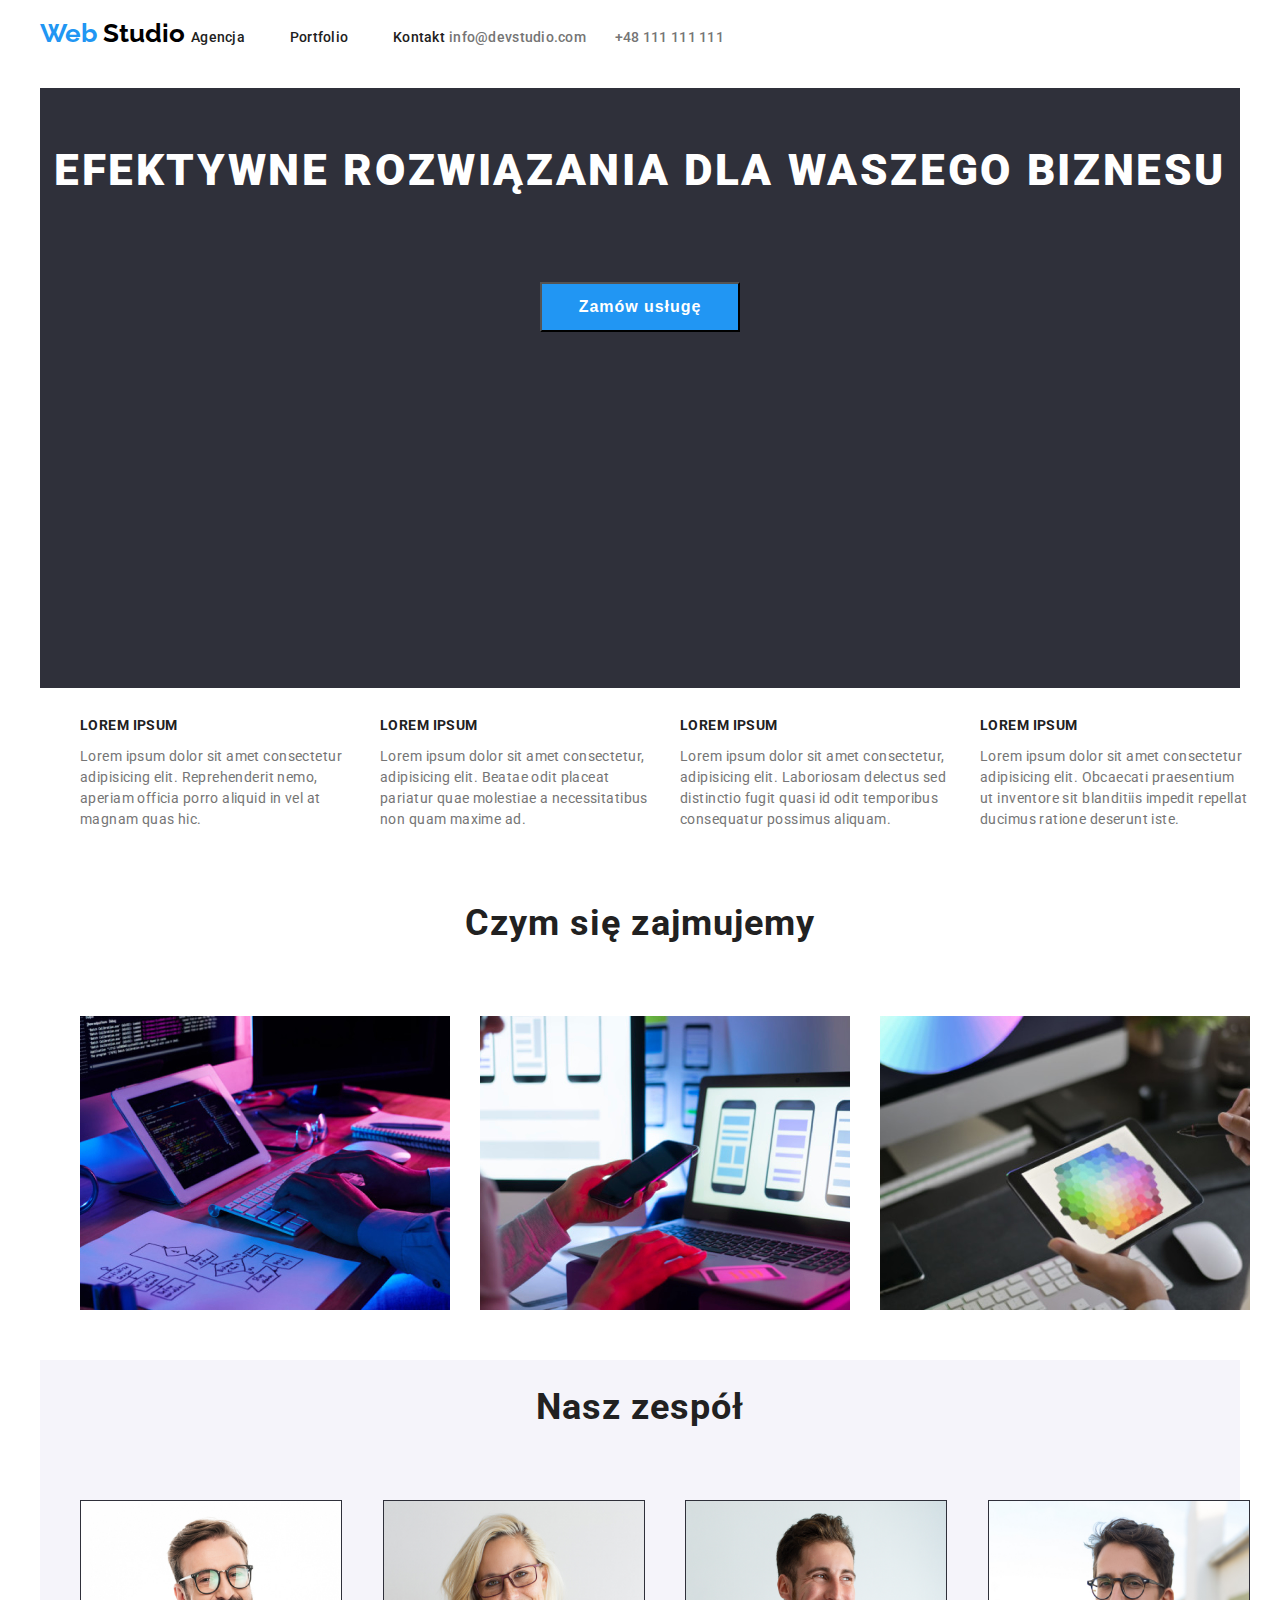
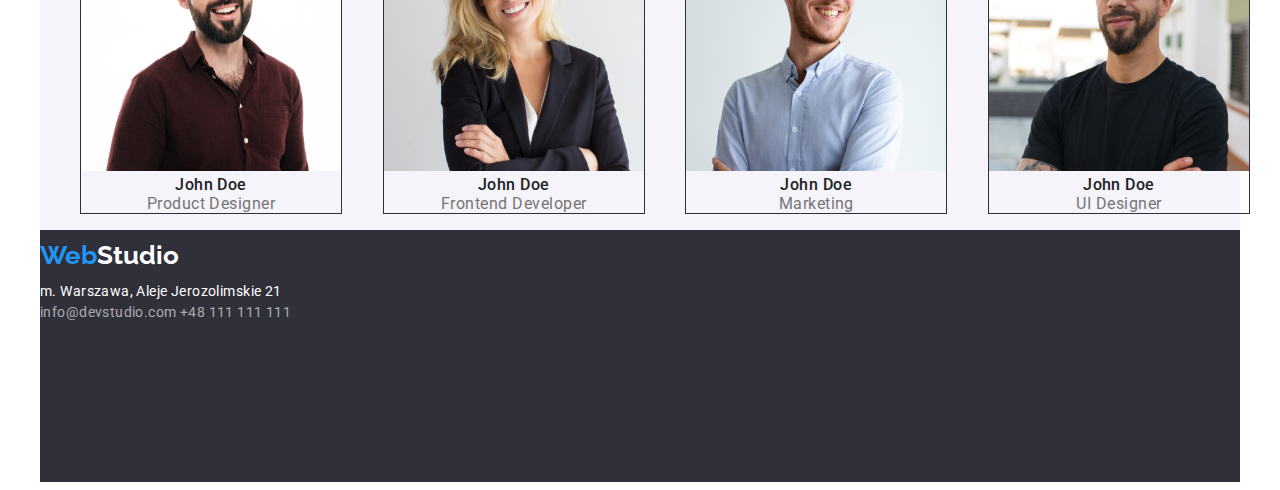
==== index.html @ 4820abee "Added geometry to index.html" ====
<!DOCTYPE html>
<html lang="pl">
  <head>
    <meta charset="UTF-8" />
    <meta name="viewport" content="width=device-width, initial-scale=1.0" />
    <link rel="stylesheet" href="modern-normalize.css" />
    <link rel="stylesheet" href="styles.css" />
    <link
      href="https://fonts.googleapis.com/css2?family=Raleway:wght@700&family=Roboto:wght@400;500;700;900&display=swap"
      rel="stylesheet"
    />
    <title>Studio</title>
  </head>
  <body class="container">
    <header class="header-bar">
      <a class="name" href="index.html">
        <span class="name-first">Web</span>
        <span class="name-second">Studio</span>
      </a>
      <nav class="navbar">
        <a class="navigation" href="index.html">Agencja</a>
        <a class="navigation" href="portfolio.html">Portfolio</a>
        <a class="navigation" href="/kontakt">Kontakt</a>
      </nav>
      <div class="contact-box">
        <a class="contact" href="mailto:info@devstudio.com">
          info@devstudio.com
        </a>
        <a class="contact" href="tel:+48111111111">+48 111 111 111</a>
      </div>
    </header>
    <main>
      <section class="header">
        <h1 class="header-text">Efektywne rozwiązania dla Waszego biznesu</h1>
        <button class="header-button" type="button">Zamów usługę</button>
      </section>
      <div>
        <section>
          <ul class="solutions-box">
            <li class="solution">
              <h3 class="solutions-title">Lorem ipsum</h3>
              <span class="solutions-item">
                Lorem ipsum dolor sit amet consectetur adipisicing elit.
                Reprehenderit nemo, aperiam officia porro aliquid in vel at
                magnam quas hic.
              </span>
            </li>
            <li class="solution">
              <h3 class="solutions-title">Lorem ipsum</h3>
              <span class="solutions-item">
                Lorem ipsum dolor sit amet consectetur, adipisicing elit. Beatae
                odit placeat pariatur quae molestiae a necessitatibus non quam
                maxime ad.
              </span>
            </li>
            <li class="solution">
              <h3 class="solutions-title">Lorem ipsum</h3>
              <span class="solutions-item">
                Lorem ipsum dolor sit amet consectetur, adipisicing elit.
                Laboriosam delectus sed distinctio fugit quasi id odit
                temporibus consequatur possimus aliquam.
              </span>
            </li>
            <li class="solution">
              <h3 class="solutions-title">Lorem ipsum</h3>
              <span class="solutions-item">
                Lorem ipsum dolor sit amet consectetur adipisicing elit.
                Obcaecati praesentium ut inventore sit blanditiis impedit
                repellat ducimus ratione deserunt iste.
              </span>
            </li>
          </ul>
        </section>
        <section>
          <h2 class="whatwedo-title">Czym się zajmujemy</h2>
          <ul class="whatwedo">
            <li>
              <img
                src="images/box1.jpg"
                alt="Człowiek piszący na klawiaturze"
                width="370"
                height="294"
              />
            </li>
            <li>
              <img
                src="images/box2.jpg"
                alt="Człowiek trzymający smartfon w ręku"
                width="370"
                height="294"
              />
            </li>
            <li>
              <img
                src="images/box3.jpg"
                alt="Człowiek korzystający z tableta z rysikiem"
                width="370"
                height="294"
              />
            </li>
          </ul>
        </section>
      </div>
      <section class="team">
        <h2 class="team-title">Nasz zespół</h2>
        <ul class="team-list">
          <li class="team-list-item">
            <img
              src="images/team1.jpg"
              alt="Pracownik John Doe"
              width="260"
              height="270"
            /><span class="team-name">John Doe</span>
            <span class="team-position">Product Designer</span>
          </li>
          <li class="team-list-item">
            <img
              src="images/team2.jpg"
              alt="Pracowniczka John Doe"
              width="260"
              height="270"
            /><span class="team-name">John Doe</span>
            <span class="team-position">Frontend Developer</span>
          </li>
          <li class="team-list-item">
            <img
              src="images/team3.jpg"
              alt="Pracownik John Doe"
              width="260"
              height="270"
            /><span class="team-name">John Doe</span>
            <span class="team-position">Marketing</span>
          </li>
          <li class="team-list-item">
            <img
              src="images/team4.jpg"
              alt="Pracownik John Doe"
              width="260"
              height="270"
            /><span class="team-name">John Doe</span>
            <span class="team-position">UI Designer</span>
          </li>
        </ul>
      </section>
    </main>
    <footer class="footer">
      <span class="footer-name-first">Web</span
      ><span class="footer-name-second">Studio</span>
      <address>
        <span class="footer-address">m. Warszawa, Aleje Jerozolimskie 21</span>
        <span class="footer-contact">info@devstudio.com +48 111 111 111</span>
      </address>
    </footer>
  </body>
</html>
---- styles.css ----
:root {
  --main-color: #2196f3;
  --text-primary-color: #212121;
  --text-secondary-color: #757575;
  --background-primary-color: white;
  --background-secondary-color: #f5f4fa;
  --background-header-color: #2f303a;
  --title-white: white;
  --title-black: black;
}

.container {
  background-color: var(--background-primary-color);
  font-family: "Roboto", sans-serif;
  width: 1200px;
  margin-left: auto;
  margin-right: auto;
}

.header-bar {
  display: block;
  justify-content: space-between;
}

.navbar {
  display: inline-flex;
  min-width: 254px;
  justify-content: space-between;
}

.name {
  font-family: "Raleway";
  font-weight: 700;
  font-size: 26px;
  line-height: 1.938;
  text-decoration: none;
}

.name-first {
  color: var(--main-color);
}

.name-second {
  color: var(--title-black);
}

.navigation {
  color: var(--text-primary-color);
  font-weight: 500;
  font-size: 14px;
  line-height: 1;
  letter-spacing: 0.02em;
  text-decoration: none;
}

.navigation:hover {
  color: var(--main-color);
}

.contact-box {
  justify-content: space-between;
  display: inline-flex;
  width: 275px;
}

.contact {
  color: var(--text-secondary-color);
  font-weight: 500;
  font-size: 14px;
  line-height: 1;
  letter-spacing: 0.02em;
  text-decoration: none;
}

.contact:hover {
  color: var(--main-color);
}

.contact:focus {
  color: var(--main-color);
}

.header {
  background-color: var(--background-header-color);
  text-align: center;
  height: 600px;
  color: var(--title-white);
  align-items: center;
  flex-wrap: wrap;
}

.header-text {
  font-weight: 900;
  font-size: 44px;
  line-height: 3.75;
  text-align: center;
  letter-spacing: 0.06em;
  text-transform: uppercase;
}

.header-button {
  background-color: var(--main-color);
  color: var(--title-white);
  height: 50px;
  width: 200px;
  font-weight: 700;
  font-size: 16px;
  line-height: 1.875;
  letter-spacing: 0.06em;
}

.header-button:hover {
  cursor: pointer;
  color: var(--title-black);
}

.solutions-box {
  list-style: none;
  display: inline-flex;
  justify-content: space-between;
  width: 1170px;
}

.solution {
  width: 270px;
  align-items: center;
}

.solutions-title {
  font-weight: 700;
  font-size: 14px;
  line-height: 1;
  letter-spacing: 0.03em;
  text-transform: uppercase;
  color: var(--text-primary-color);
}

.solutions-item {
  font-size: 14px;
  line-height: 1.5;
  letter-spacing: 0.03em;
  color: var(--text-secondary-color);
}

.whatwedo {
  list-style: none;
  width: 1170px;
  display: inline-flex;
  justify-content: space-between;
}

.whatwedo-title {
  font-weight: 700;
  font-size: 36px;
  line-height: 2.625;
  text-align: center;
  letter-spacing: 0.03em;
  color: var(--text-primary-color);
}

.team {
  background-color: var(--background-secondary-color);
}

.team-list {
  list-style: none;
  display: inline-flex;
  width: 1170px;
  justify-content: space-between;
}

.team-list-item {
  max-width: 270px;
  border-color: var(--background-header-color);
  border-width: 1px;
  border-style: solid;
}

.team-title {
  font-weight: 700;
  font-size: 36px;
  line-height: 2.625;
  text-align: center;
  letter-spacing: 0.03em;
  color: var(--text-primary-color);
  display: block;
}

.team-name {
  font-weight: 500;
  font-size: 16px;
  line-height: 1.188;
  text-align: center;
  letter-spacing: 0.03em;
  color: var(--text-primary-color);
  display: block;
}

.team-position {
  font-size: 16px;
  line-height: 1.188;
  text-align: center;
  letter-spacing: 0.03em;
  color: var(--text-secondary-color);
  display: block;
}

.categories {
  background-color: var(--background-secondary-color);
  color: var(--text-primary-color);
  font-weight: 500;
  font-size: 16px;
  line-height: 1.625;
  text-align: center;
  letter-spacing: 0.03em;
  height: 38px;
}

.categories:hover {
  background-color: var(--main-color);
  color: var(--title-white);
  cursor: pointer;
}

.categories:active {
  background-color: var(--main-color);
  color: var(--title-white);
}

.project-name {
  font-weight: 700;
  font-size: 18px;
  line-height: 2.25;
  letter-spacing: 0.06em;
  color: var(--text-primary-color);
}

.project-category {
  font-size: 16px;
  line-height: 1.875;
  letter-spacing: 0.03em;
  color: var(--text-secondary-color);
}

.footer {
  background-color: var(--background-header-color);
  height: 252px;
}

.footer-name-first {
  color: var(--main-color);
  font-family: "Raleway";
  font-weight: 700;
  font-size: 26px;
  line-height: 1.938;
  text-decoration: none;
}

.footer-name-second {
  color: var(--title-white);
  font-family: "Raleway";
  font-weight: 700;
  font-size: 26px;
  line-height: 1.938;
  text-decoration: none;
}

.footer-address {
  font-style: normal;
  font-size: 14px;
  line-height: 1.5;
  letter-spacing: 0.03em;
  color: var(--title-white);
  display: block;
}

.footer-contact {
  font-style: normal;
  font-size: 14px;
  line-height: 1.5;
  letter-spacing: 0.03em;
  color: rgba(255, 255, 255, 0.6);
  display: block;
}

.footer-contact:hover {
  color: var(--main-color);
  cursor: pointer;
}

.footer-contact:focus {
  color: var(--main-color);
}
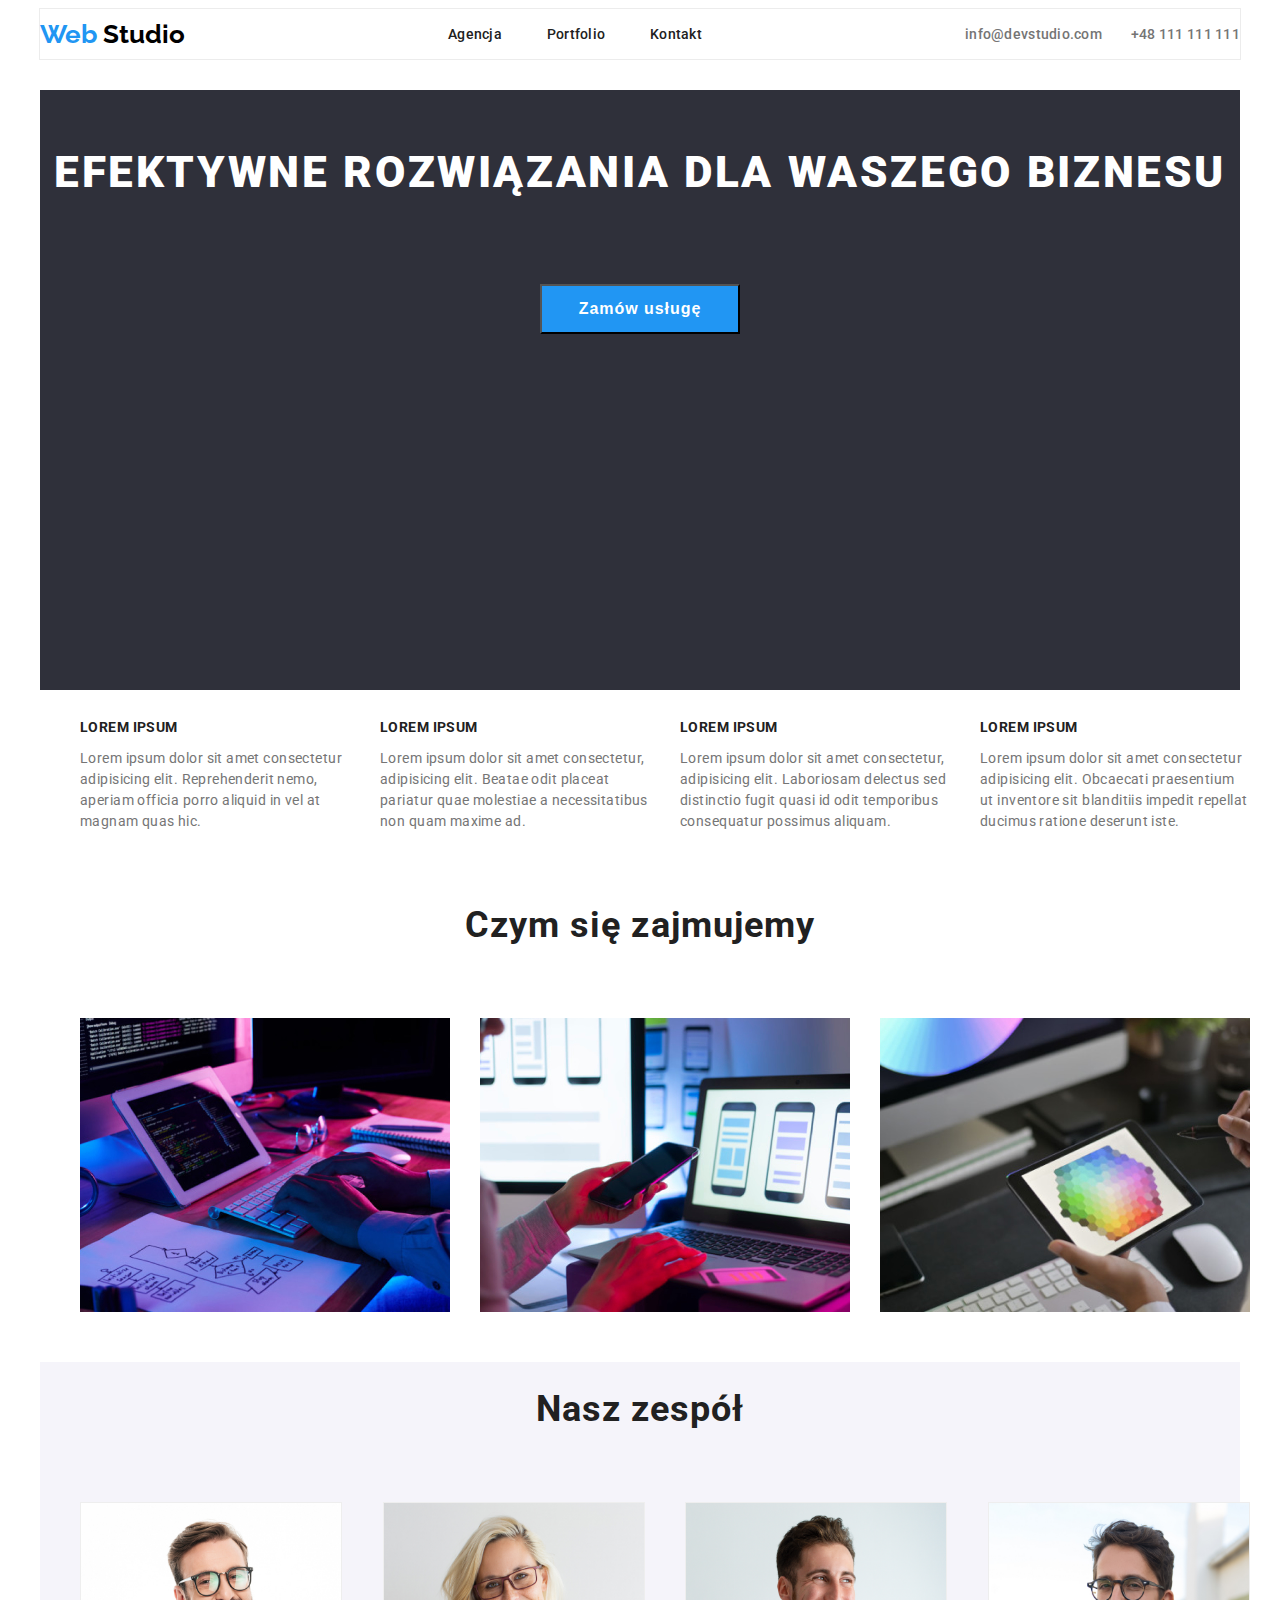
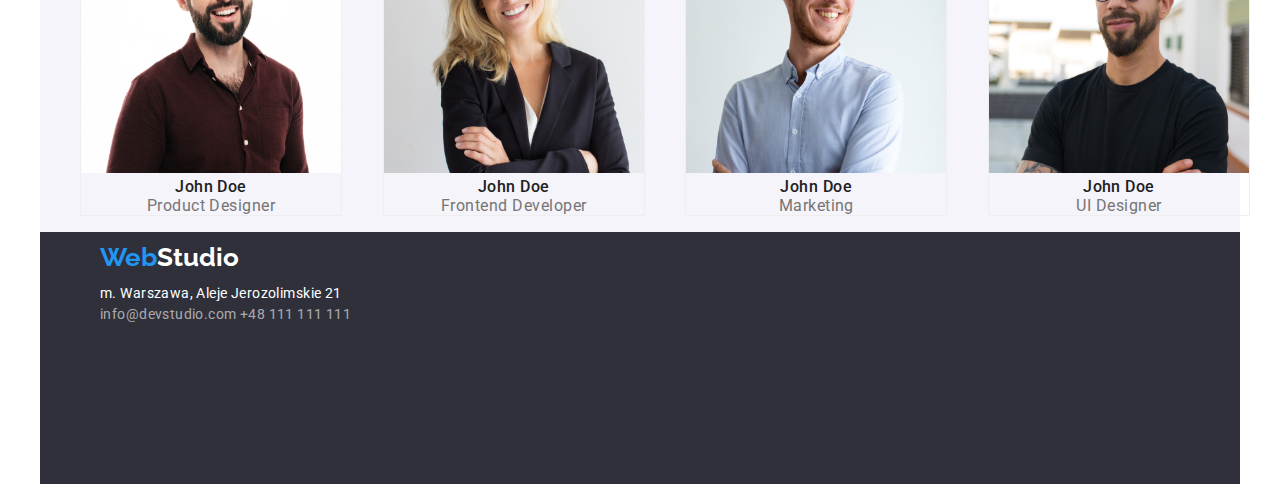
==== commit 0937748c: "Fixed geometry" ====
--- a/index.html
+++ b/index.html
@@ -11,8 +11,8 @@
     />
     <title>Studio</title>
   </head>
-  <body class="container">
-    <header class="header-bar">
+  <body class="body">
+    <header class="header-bar container">
       <a class="name" href="index.html">
         <span class="name-first">Web</span>
         <span class="name-second">Studio</span>
@@ -29,7 +29,7 @@
         <a class="contact" href="tel:+48111111111">+48 111 111 111</a>
       </div>
     </header>
-    <main>
+    <main class="container">
       <section class="header">
         <h1 class="header-text">Efektywne rozwiązania dla Waszego biznesu</h1>
         <button class="header-button" type="button">Zamów usługę</button>
@@ -143,13 +143,17 @@
         </ul>
       </section>
     </main>
-    <footer class="footer">
-      <span class="footer-name-first">Web</span
-      ><span class="footer-name-second">Studio</span>
-      <address>
-        <span class="footer-address">m. Warszawa, Aleje Jerozolimskie 21</span>
-        <span class="footer-contact">info@devstudio.com +48 111 111 111</span>
-      </address>
+    <footer class="footer container">
+      <div class="footer-box">
+        <span class="footer-name-first">Web</span
+        ><span class="footer-name-second">Studio</span>
+        <address>
+          <span class="footer-address"
+            >m. Warszawa, Aleje Jerozolimskie 21</span
+          >
+          <span class="footer-contact">info@devstudio.com +48 111 111 111</span>
+        </address>
+      </div>
     </footer>
   </body>
 </html>
--- a/styles.css
+++ b/styles.css
@@ -7,25 +7,34 @@
   --background-header-color: #2f303a;
   --title-white: white;
   --title-black: black;
-}
-
-.container {
+  --border-color: #eeeeee;
+}
+
+.body {
   background-color: var(--background-primary-color);
   font-family: "Roboto", sans-serif;
+}
+
+.container {
   width: 1200px;
+  margin: auto;
+}
+
+.header-bar {
+  display: flex;
+  justify-content: space-evenly;
+  align-items: center;
+  border-width: 1px;
+  border-style: solid;
+  border-color: #ececec;
+}
+
+.navbar {
+  display: inline-flex;
+  min-width: 254px;
+  justify-content: space-between;
   margin-left: auto;
   margin-right: auto;
-}
-
-.header-bar {
-  display: block;
-  justify-content: space-between;
-}
-
-.navbar {
-  display: inline-flex;
-  min-width: 254px;
-  justify-content: space-between;
 }
 
 .name {
@@ -171,7 +180,7 @@
 
 .team-list-item {
   max-width: 270px;
-  border-color: var(--background-header-color);
+  border-color: var(--border-color);
   border-width: 1px;
   border-style: solid;
 }
@@ -205,6 +214,14 @@
   display: block;
 }
 
+.portfolio-buttons {
+  display: flex;
+  list-style: none;
+  justify-content: center;
+  gap: 8px;
+  align-items: center;
+}
+
 .categories {
   background-color: var(--background-secondary-color);
   color: var(--text-primary-color);
@@ -225,6 +242,23 @@
 .categories:active {
   background-color: var(--main-color);
   color: var(--title-white);
+}
+
+.projects {
+  list-style: none;
+  display: flex;
+  flex-wrap: wrap;
+  gap: 30px;
+  flex-basis: calc((100% - 60px) / 3);
+  padding: 0;
+}
+
+.project-item {
+  border-bottom-color: var(--border-color);
+  border-bottom-style: solid;
+  border-bottom-width: 1px;
+  max-width: 370px;
+  flex-basis: auto;
 }
 
 .project-name {
@@ -233,6 +267,9 @@
   line-height: 2.25;
   letter-spacing: 0.06em;
   color: var(--text-primary-color);
+  display: block;
+  margin-left: 24px;
+  margin-top: 20px;
 }
 
 .project-category {
@@ -240,6 +277,9 @@
   line-height: 1.875;
   letter-spacing: 0.03em;
   color: var(--text-secondary-color);
+  display: block;
+  margin-left: 24px;
+  margin-bottom: 20px;
 }
 
 .footer {
@@ -247,6 +287,10 @@
   height: 252px;
 }
 
+.footer-box {
+  padding-left: 60px;
+}
+
 .footer-name-first {
   color: var(--main-color);
   font-family: "Raleway";
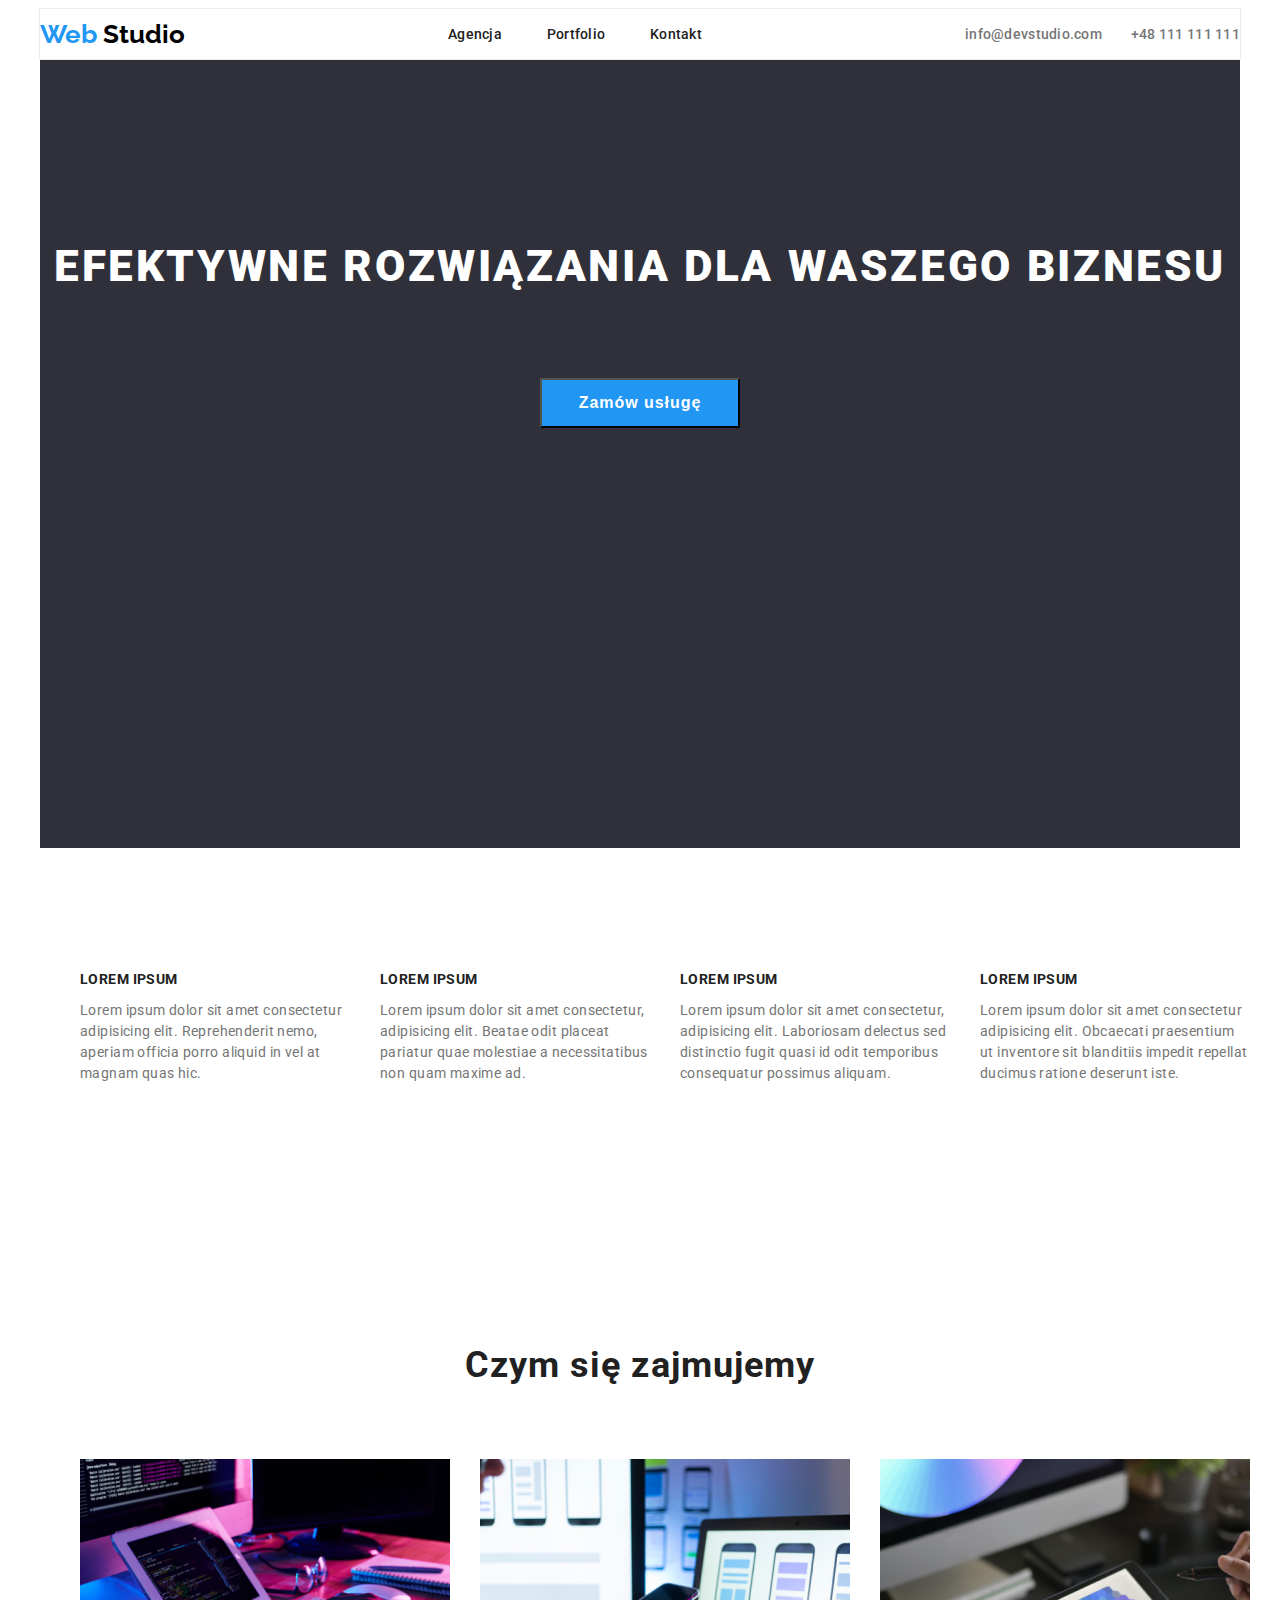
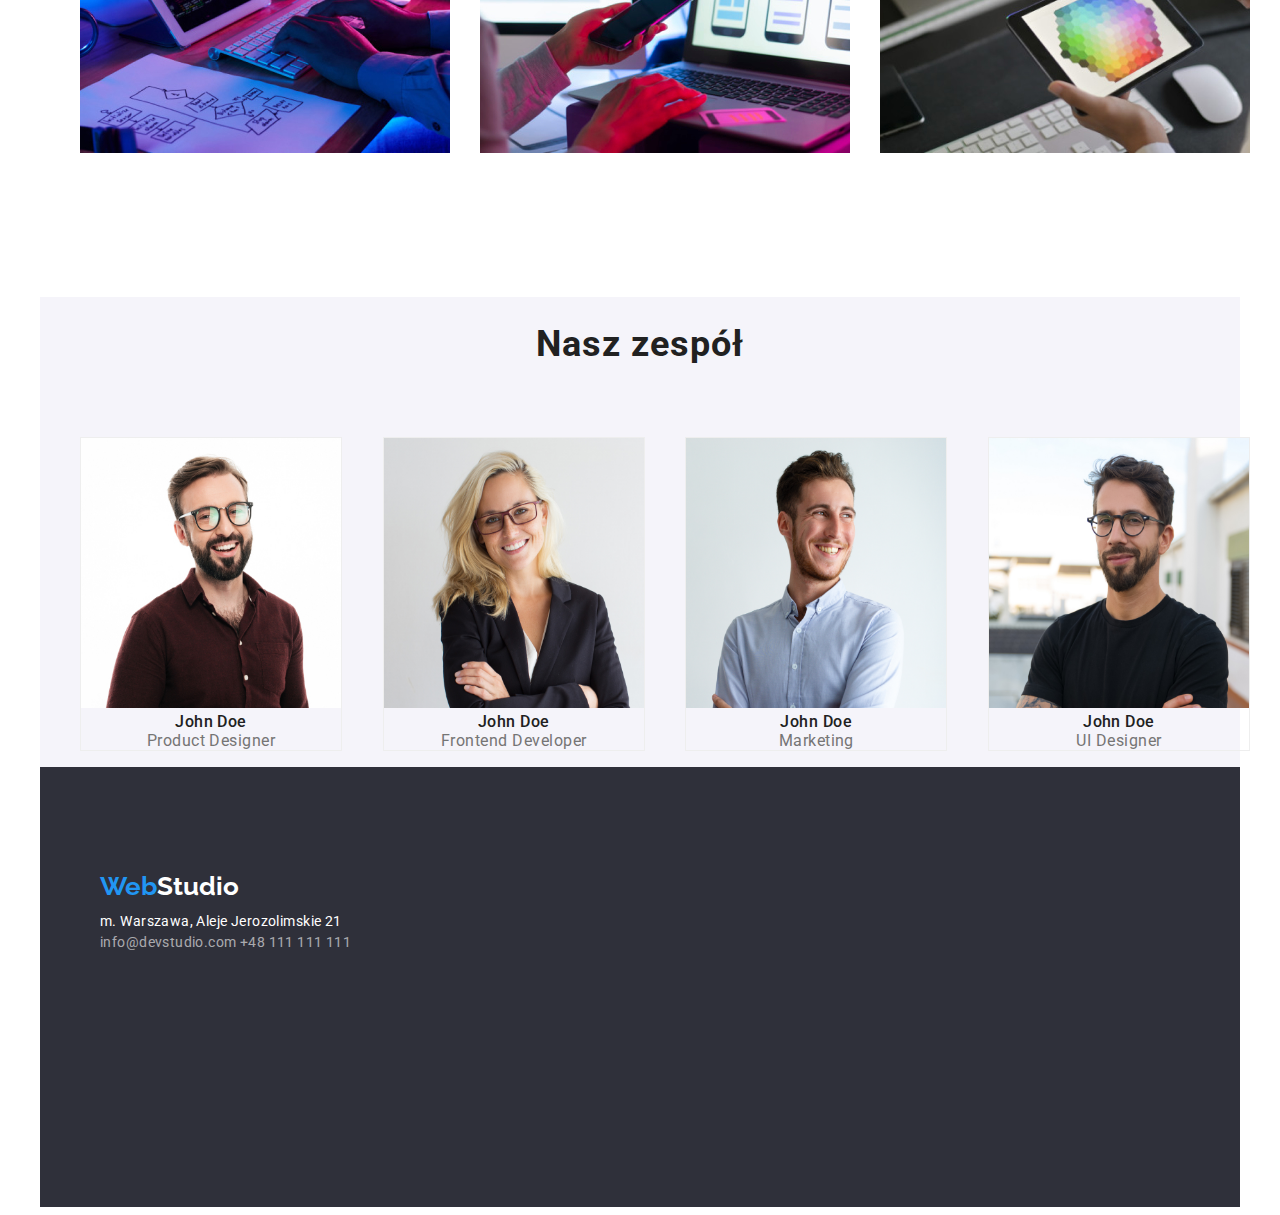
==== commit 065aae39: "Added section class" ====
--- a/index.html
+++ b/index.html
@@ -30,12 +30,12 @@
       </div>
     </header>
     <main class="container">
-      <section class="header">
+      <section class="header section">
         <h1 class="header-text">Efektywne rozwiązania dla Waszego biznesu</h1>
         <button class="header-button" type="button">Zamów usługę</button>
       </section>
       <div>
-        <section>
+        <section class="section">
           <ul class="solutions-box">
             <li class="solution">
               <h3 class="solutions-title">Lorem ipsum</h3>
@@ -71,7 +71,7 @@
             </li>
           </ul>
         </section>
-        <section>
+        <section class="section">
           <h2 class="whatwedo-title">Czym się zajmujemy</h2>
           <ul class="whatwedo">
             <li>
@@ -143,7 +143,7 @@
         </ul>
       </section>
     </main>
-    <footer class="footer container">
+    <footer class="footer container section">
       <div class="footer-box">
         <span class="footer-name-first">Web</span
         ><span class="footer-name-second">Studio</span>
--- a/styles.css
+++ b/styles.css
@@ -20,6 +20,11 @@
   margin: auto;
 }
 
+.section {
+  padding-top: 94px;
+  padding-bottom: 94px;
+}
+
 .header-bar {
   display: flex;
   justify-content: space-evenly;
